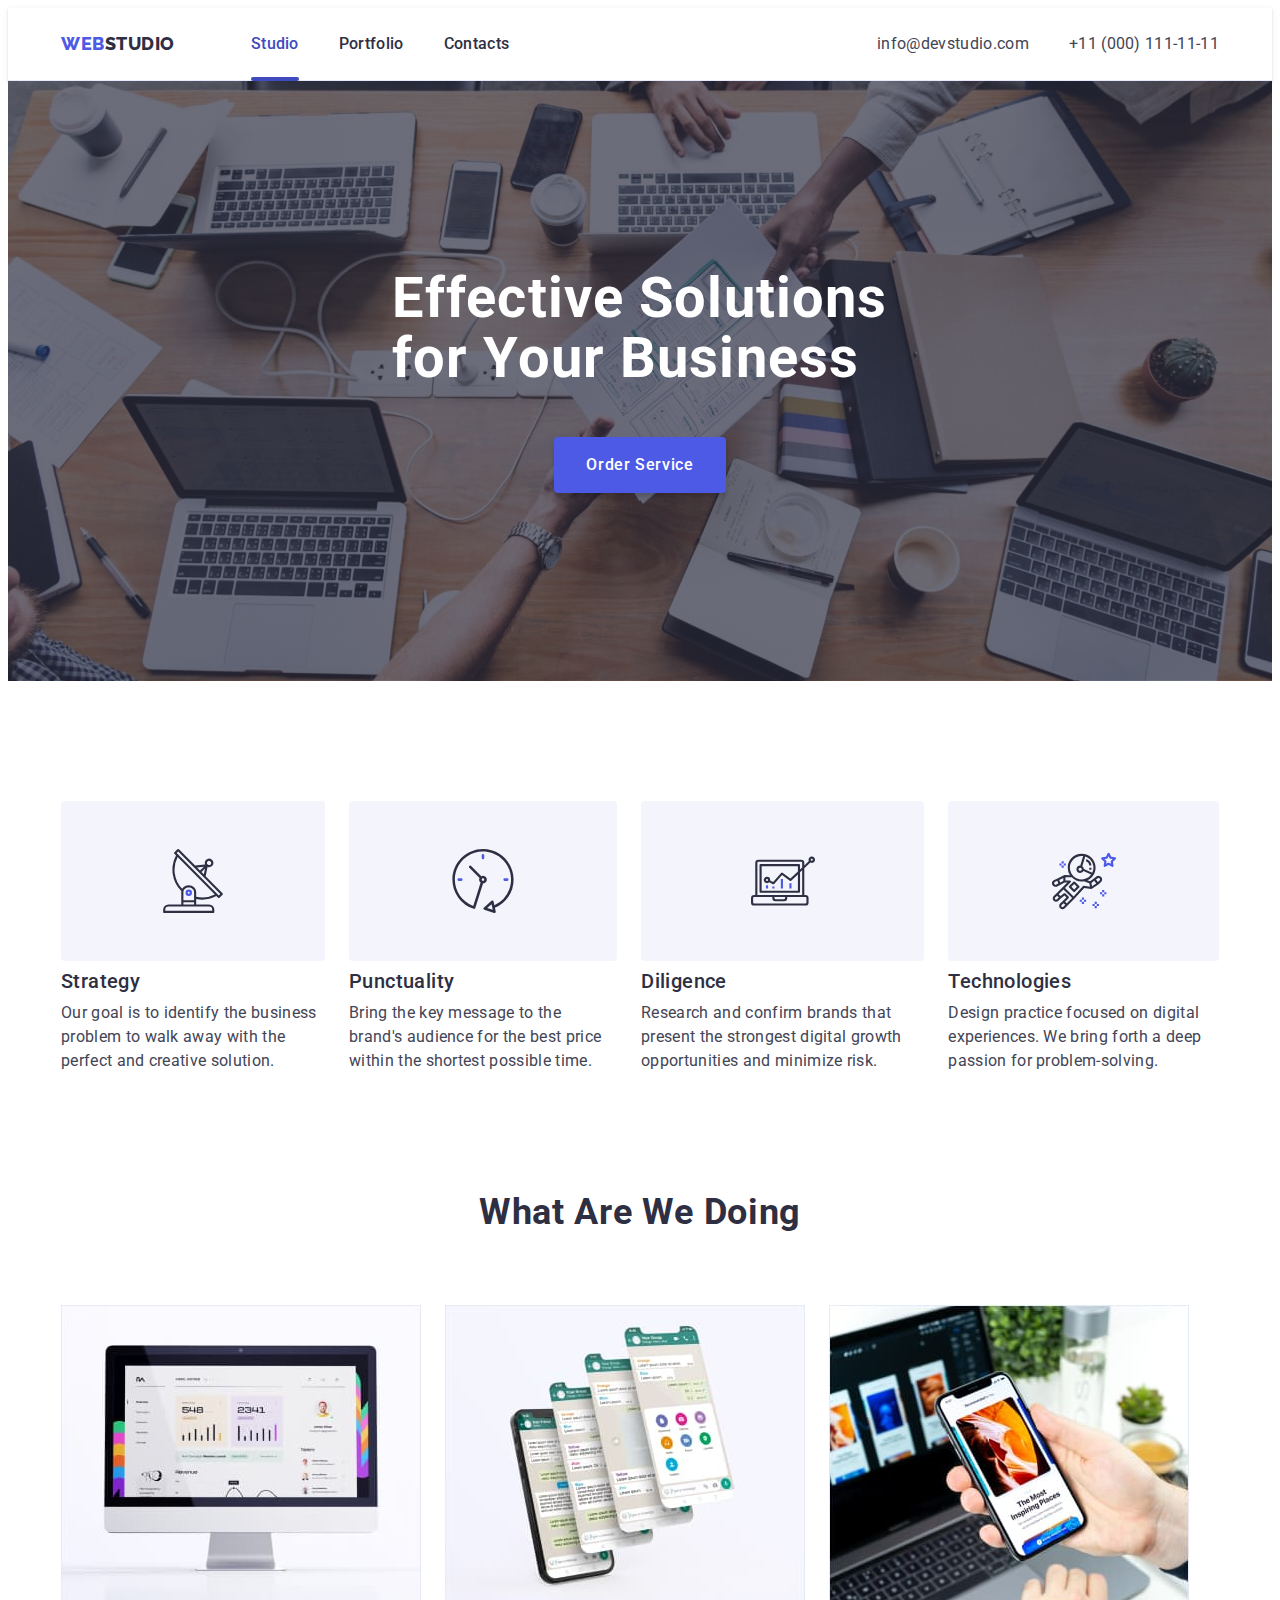
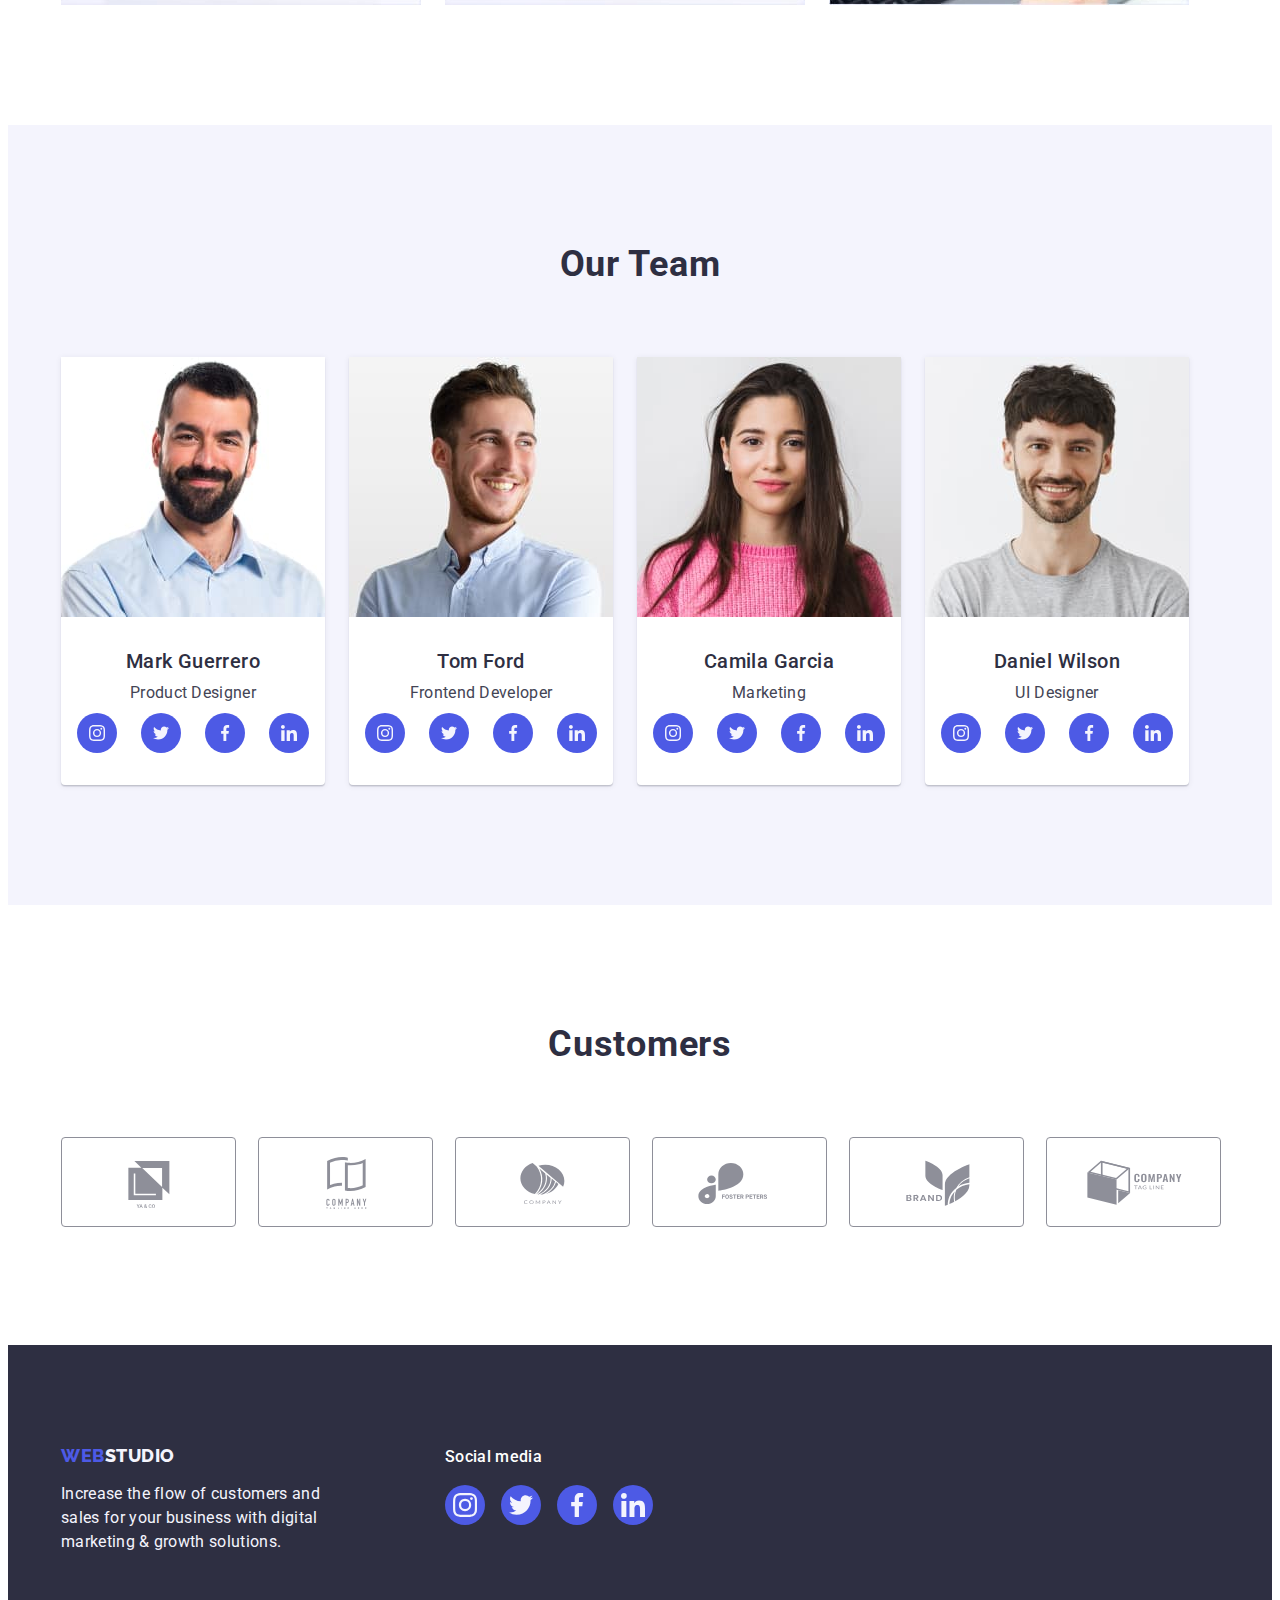
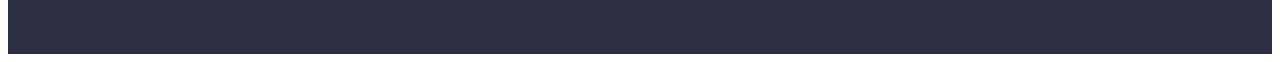
==== index.html @ 23a06415 "Initial commit" ====
<!DOCTYPE html>
<html lang="en">
  <head>
    <meta charset="UTF-8" />
    <meta http-equiv="X-UA-Compatible" content="IE=edge" />
    <meta name="viewport" content="width=device-width, initial-scale=1.0" />
    <title>Web Studio</title>
    <link rel="preconnect" href="https://fonts.googleapis.com" />
    <link rel="preconnect" href="https://fonts.gstatic.com" crossorigin />
    <link
      href="https://fonts.googleapis.com/css2?family=Raleway:wght@800&family=Roboto:wght@400;500;700;900&display=swap"
      rel="stylesheet"
    />
    <link
      rel="stylesheet"
      href="https://cdnjs.cloudflare.com/ajax/libs/modern-normalize/2.0.0/modern-normalize.min.css"
      integrity="sha512-4xo8blKMVCiXpTaLzQSLSw3KFOVPWhm/TRtuPVc4WG6kUgjH6J03IBuG7JZPkcWMxJ5huwaBpOpnwYElP/m6wg=="
      crossorigin="anonymous"
      referrerpolicy="no-referrer"
    />
    <link rel="stylesheet" href="./css/style.css" />
  </head>
  <body>
    <header class="header">
      <div class="container wrapper space">
        <nav class="menu-nav">
          <a class="header_logo logo link" href="./index.html"
            >Web<span class="header_decor-logo">Studio</span></a
          >
          <ul class="menu list wrapper">
            <li>
              <a class="menu_link link current" href="./index.html">Studio</a>
            </li>
            <li>
              <a class="menu_link link" href="./portfolio.html">Portfolio</a>
            </li>
            <li><a class="menu_link link" href="">Contacts</a></li>
          </ul>
        </nav>
        <address class="contacts">
          <ul class="list wrapper contacts-list">
            <li>
              <a class="contacts_link link" href="mailto:info@devstudio.com"
                >info@devstudio.com</a
              >
            </li>
            <li>
              <a class="contacts_link link" href="tel:+110001111111"
                >+11 (000) 111-11-11</a
              >
            </li>
          </ul>
        </address>
      </div>
    </header>
    <main>
      <section class="hero">
        <div class="container">
          <h1 class="hero_title">Effective Solutions for Your Business</h1>
          <button class="hero_btn" type="button" data-modal-open>
            Order Service
          </button>
        </div>
      </section>
      <section class="advatages">
        <div class="container">
          <h2 hidden class="title">Advatages</h2>
          <ul class="advatages_list list wrapper">
            <li class="advatages_item">
              <div class="advatages_image">
                <svg width="64" height="64" class="advatages_image-svg">
                  <use href="./images/icons.svg#icon-antenna"></use>
                </svg>
              </div>
              <h3 class="advatages_subtitle subtitle">Strategy</h3>
              <p class="advatages_description">
                Our goal is to identify the business problem to walk away with
                the perfect and creative solution.
              </p>
            </li>
            <li class="advatages_item">
              <div class="advatages_image">
                <svg width="64" height="64" class="advatages_image-svg">
                  <use href="./images/icons.svg#icon-clock"></use>
                </svg>
              </div>
              <h3 class="advatages_subtitle subtitle">Punctuality</h3>
              <p class="advatages_description">
                Bring the key message to the brand's audience for the best price
                within the shortest possible time.
              </p>
            </li>
            <li class="advatages_item">
              <div class="advatages_image">
                <svg width="64" height="64" class="advatages_image-svg">
                  <use href="./images/icons.svg#icon-diagram"></use>
                </svg>
              </div>
              <h3 class="advatages_subtitle subtitle">Diligence</h3>
              <p class="advatages_description">
                Research and confirm brands that present the strongest digital
                growth opportunities and minimize risk.
              </p>
            </li>
            <li class="advatages_item">
              <div class="advatages_image">
                <svg width="64" height="64" class="advatages_image-svg">
                  <use href="./images/icons.svg#icon-astronaut"></use>
                </svg>
              </div>
              <h3 class="advatages_subtitle subtitle">Technologies</h3>
              <p class="advatages_description">
                Design practice focused on digital experiences. We bring forth a
                deep passion for problem-solving.
              </p>
            </li>
          </ul>
        </div>
      </section>
      <section class="our-job">
        <div class="container">
          <h2 class="our-job_title title">What are we doing</h2>
          <ul class="our-job_list list wrapper">
            <li class="our-job_item">
              <img src="./images/img1.jpg" alt="computer" width="360" />
            </li>
            <li class="our-job_item">
              <img src="./images/img2.jpg" alt="app" width="360" />
            </li>
            <li class="our-job_item">
              <img src="./images/img3.jpg" alt="laptop and phone" width="360" />
            </li>
          </ul>
        </div>
      </section>
      <section class="team">
        <div class="container">
          <h2 class="team_title title">Our Team</h2>
          <ul class="team_list list wrapper">
            <li class="team_item">
              <img
                src="./images/team-img1.jpg"
                alt="team person 1"
                width="264"
              />
              <div class="wrap-content">
                <h3 class="team_name subtitle">Mark Guerrero</h3>
                <p class="team_role">Product Designer</p>
                <ul class="team_social list">
                  <li class="team-social-item">
                    <a
                      class="team_social-link social-link link"
                      href="https://www.instagram.com/"
                    >
                      <svg width="16" height="16" class="team_social-icon">
                        <use
                          href="./images/icons.svg#icon-instagram"
                        ></use></svg
                    ></a>
                  </li>
                  <li class="team-social-item">
                    <a
                      class="team_social-link social-link link"
                      href="https://twitter.com/"
                    >
                      <svg width="16" height="16" class="team_social-icon">
                        <use href="./images/icons.svg#icon-twitter"></use></svg
                    ></a>
                  </li>
                  <li class="team-social-item">
                    <a
                      class="team_social-link social-link link"
                      href="https://www.facebook.com/"
                    >
                      <svg width="16" height="16" class="team_social-icon">
                        <use href="./images/icons.svg#icon-facebook"></use>
                      </svg>
                    </a>
                  </li>
                  <li class="team-social-item">
                    <a
                      class="team_social-link social-link link"
                      href="https://www.linkedin.com/"
                    >
                      <svg width="16" height="16" class="team_social-icon">
                        <use href="./images/icons.svg#icon-linkedin"></use></svg
                    ></a>
                  </li>
                </ul>
              </div>
            </li>
            <li class="team_item">
              <img
                src="./images/team-img2.jpg"
                alt="team person 2"
                width="264"
              />
              <div class="wrap-content">
                <h3 class="team_name subtitle">Tom Ford</h3>
                <p class="team_role">Frontend Developer</p>

                <ul class="team_social list">
                  <li class="team-social-item">
                    <a
                      class="team_social-link social-link link"
                      href="https://www.instagram.com/"
                    >
                      <svg width="16" height="16" class="team_social-icon">
                        <use
                          href="./images/icons.svg#icon-instagram"
                        ></use></svg
                    ></a>
                  </li>
                  <li class="team-social-item">
                    <a
                      class="team_social-link social-link link"
                      href="https://twitter.com/"
                    >
                      <svg width="16" height="16" class="team_social-icon">
                        <use href="./images/icons.svg#icon-twitter"></use></svg
                    ></a>
                  </li>
                  <li class="team-social-item">
                    <a
                      class="team_social-link social-link link"
                      href="https://www.facebook.com/"
                    >
                      <svg width="16" height="16" class="team_social-icon">
                        <use href="./images/icons.svg#icon-facebook"></use>
                      </svg>
                    </a>
                  </li>
                  <li class="team-social-item">
                    <a
                      class="team_social-link social-link link"
                      href="https://www.linkedin.com/"
                    >
                      <svg width="16" height="16" class="team_social-icon">
                        <use href="./images/icons.svg#icon-linkedin"></use></svg
                    ></a>
                  </li>
                </ul>
              </div>
            </li>
            <li class="team_item">
              <img
                src="./images/team-img3.jpg"
                alt="team person 3"
                width="264"
              />
              <div class="wrap-content">
                <h3 class="team_name subtitle">Camila Garcia</h3>
                <p class="team_role">Marketing</p>
                <ul class="team_social list">
                  <li class="team-social-item">
                    <a
                      class="team_social-link social-link link"
                      href="https://www.instagram.com/"
                    >
                      <svg width="16" height="16" class="team_social-icon">
                        <use
                          xlink:href="./images/icons.svg#icon-instagram"
                        ></use></svg
                    ></a>
                  </li>
                  <li class="team-social-item">
                    <a
                      class="team_social-link social-link link"
                      href="https://twitter.com/"
                    >
                      <svg width="16" height="16" class="team_social-icon">
                        <use
                          xlink:href="./images/icons.svg#icon-twitter"
                        ></use></svg
                    ></a>
                  </li>
                  <li class="team-social-item">
                    <a
                      class="team_social-link social-link link"
                      href="https://www.facebook.com/"
                    >
                      <svg width="16" height="16" class="team_social-icon">
                        <use
                          xlink:href="./images/icons.svg#icon-facebook"
                        ></use>
                      </svg>
                    </a>
                  </li>
                  <li class="team-social-item">
                    <a
                      class="team_social-link social-link link"
                      href="https://www.linkedin.com/"
                    >
                      <svg width="16" height="16" class="team_social-icon">
                        <use
                          xlink:href="./images/icons.svg#icon-linkedin"
                        ></use></svg
                    ></a>
                  </li>
                </ul>
              </div>
            </li>
            <li class="team_item">
              <img
                src="./images/team-img4.jpg"
                alt="team person 4"
                width="264"
              />
              <div class="wrap-content">
                <h3 class="team_name subtitle">Daniel Wilson</h3>
                <p class="team_role">UI Designer</p>
                <ul class="team_social list">
                  <li class="team-social-item">
                    <a
                      class="team_social-link social-link link"
                      href="https://www.instagram.com/"
                    >
                      <svg width="16" height="16" class="team_social-icon">
                        <use
                          href="./images/icons.svg#icon-instagram"
                        ></use></svg
                    ></a>
                  </li>
                  <li class="team-social-item">
                    <a
                      class="team_social-link social-link link"
                      href="https://twitter.com/"
                    >
                      <svg width="16" height="16" class="team_social-icon">
                        <use href="./images/icons.svg#icon-twitter"></use></svg
                    ></a>
                  </li>
                  <li class="team-social-item">
                    <a
                      class="team_social-link social-link link"
                      href="https://www.facebook.com/"
                    >
                      <svg width="16" height="16" class="team_social-icon">
                        <use href="./images/icons.svg#icon-facebook"></use>
                      </svg>
                    </a>
                  </li>
                  <li class="team-social-item">
                    <a
                      class="team_social-link social-link link"
                      href="https://www.linkedin.com/"
                    >
                      <svg width="16" height="16" class="team_social-icon">
                        <use href="./images/icons.svg#icon-linkedin"></use></svg
                    ></a>
                  </li>
                </ul>
              </div>
            </li>
          </ul>
        </div>
      </section>
      <section class="customers">
        <div class="container">
          <h2 class="customers_title title">Customers</h2>
          <ul class="customers_logo list">
            <li class="customers_logo-item">
              <a class="customers_link link" href="">
                <svg width="104" height="56" class="customers_logo-svg">
                  <use href="./images/icons.svg#icon-logo-ya-co"></use>
                </svg>
              </a>
            </li>
            <li class="customers_logo-item">
              <a class="customers_link link" href="">
                <svg width="104" height="56" class="customers_logo-svg">
                  <use href="./images/icons.svg#icon-logo-company"></use>
                </svg>
              </a>
            </li>
            <li class="customers_logo-item">
              <a class="customers_link link" href="">
                <svg width="104" height="56" class="customers_logo-svg">
                  <use href="./images/icons.svg#icon-logo-second-company"></use>
                </svg>
              </a>
            </li>
            <li class="customers_logo-item">
              <a class="customers_link link" href="">
                <svg width="104" height="56" class="customers_logo-svg">
                  <use href="./images/icons.svg#icon-logo-foster"></use>
                </svg>
              </a>
            </li>
            <li class="customers_logo-item">
              <a class="customers_link link" href="">
                <svg width="104" height="56" class="customers_logo-svg">
                  <use href="./images/icons.svg#icon-logo-brand"></use></svg
              ></a>
            </li>
            <li class="customers_logo-item">
              <a class="customers_link link" href="">
                <svg width="104" height="56" class="customers_logo-svg">
                  <use href="./images/icons.svg#icon-logo-tag-line"></use>
                </svg>
              </a>
            </li>
          </ul>
        </div>
      </section>
    </main>
    <footer class="footer">
      <div class="container wrapper footer-wrapper">
        <div class="footer_content">
          <a class="footer_logo logo link" href="./index.html"
            >Web<span class="logo_decor">Studio</span></a
          >
          <p class="footer_description">
            Increase the flow of customers and sales for your business with
            digital marketing & growth solutions.
          </p>
        </div>
        <div class="footer_social-media">
          <p class="footer_social-media-title">Social media</p>
          <ul class="footer_social list">
            <li class="footer_social-item">
              <a
                class="footer_social-link social-link link"
                href="https://www.instagram.com/"
              >
                <svg width="24" height="24" class="footer_social-icon">
                  <use href="./images/icons.svg#icon-instagram"></use></svg
              ></a>
            </li>
            <li class="footer_social-item">
              <a
                class="footer_social-link social-link link"
                href="https://twitter.com/"
              >
                <svg width="24" height="24" class="footer_social-icon">
                  <use href="./images/icons.svg#icon-twitter"></use></svg
              ></a>
            </li>
            <li class="footer_social-item">
              <a
                class="footer_social-link social-link link"
                href="https://www.facebook.com/"
              >
                <svg width="24" height="24" class="footer_social-icon">
                  <use href="./images/icons.svg#icon-facebook"></use>
                </svg>
              </a>
            </li>
            <li class="footer_social-item">
              <a
                class="footer_social-link social-link link"
                href="https://www.linkedin.com/"
              >
                <svg width="24" height="24" class="footer_social-icon">
                  <use href="./images/icons.svg#icon-linkedin"></use></svg
              ></a>
            </li>
          </ul>
        </div>
      </div>
    </footer>
    <div data-modal class="backdrop is-hidden">
      <div class="modal">
        <button class="modal-close" data-modal-close type="button">
          <svg class="modal-close-icon" width="8" height="8">
            <use href="./images/icons.svg#icon-close"></use>
          </svg>
        </button>
      </div>
    </div>
    <script src="./js/modal.js"></script>
  </body>
</html>
---- css/style.css ----
:root {
    /* COLORS */
    --main-color: #434455;
    --dark-grey:#2E2F42;
    --blue:#4D5AE5;
    --bg-grey:#F4F4FD;
    --white:#FFFFFF;
    --black:#000000;
    --green:#31D0AA;
    --hover:#404BBF;
    --border:#E7E9FC;
    --custom-border:#8E8F99;

    /* FONT-FAMILY */
    --roboto:'Roboto', sans-serif;
    --ralewey:'Raleway',sans-serif;
}

p,
h1,
h2,
h3,
h4,
h5,
h6 {
    margin: 0;
}

ul,
ol {
    margin: 0;
    padding: 0;
}

img {
    display: block;
}
/* DEFAULT */
.link{
    text-decoration: none;
}
.list{
    list-style: none;
}
.container{
    width: 1158px;
    padding: 0 15px;
    margin: 0 auto;
}
.wrapper{
    display: flex;

}
.wrapper.space{
    justify-content: space-between;
}

/* DEFAULT */

body{
    background-color:var(--white);
    color: var(--main-color);
    font-family:var(--roboto) ;
    font-size: 16px;
    line-height: 1.5;
    letter-spacing: 0.02em;
}
.header{
    border-bottom: 1px solid #E7E9FC;
    box-shadow: 0px 2px 1px rgba(46, 47, 66, 0.08), 0px 1px 1px rgba(46, 47, 66, 0.16), 0px 1px 6px rgba(46, 47, 66, 0.08);
}
.menu-nav{
    display: flex;
    align-items: center;

}
.logo{
    font-family: var(--ralewey);
    font-weight: 800;
    font-size: 18px;
    line-height: 1.17;
    color: var(--blue);
    letter-spacing: 0.03em;
    text-transform: uppercase;
}
.header_logo{
    margin-right: 76px;
        padding: 24px 0;
}
.header_decor-logo{
    color:var(--dark-grey)
}
.menu{
    display: flex;
    gap: 40px;
}
.menu_link{
    font-weight: 500;
    font-size: 16px;
    line-height: 1.5;
    letter-spacing: 0.02em;
    color: var(--dark-grey);
    display: block;
    padding: 24px 0;
    position: relative;
    display: block;
    padding: 24px 0;
    transition: color 250ms cubic-bezier(0.4, 0, 0.2, 1);
}
.menu_link.menu_link.current::after{
    bottom: -1px;
    content: '';
    position: absolute;
    width: 100%;
    height: 4px;
    background-color: var(--hover);
    border-radius: 2px;
    left: 0;
    transition: color 250ms cubic-bezier(0.4, 0, 0.2, 1);

}


.menu_link:hover,
.menu_link:focus,
.menu_link.current{
    color: var(--hover);
}
.contacts{
    font-style: normal;
}
.contacts-list{
    display: flex;
    gap: 40px;
}
.contacts_link{
    display: block;
        padding: 24px 0;
    color: var(--main-color);
    transition: color 250ms cubic-bezier(0.4, 0, 0.2, 1);
}
.contacts a:hover,
.contacts a:focus{
        color: var(--hover);
}
.hero{
    max-width: 1440px;
    margin: 0 auto;
    background-color: var(--dark-grey);
    background-image:linear-gradient(rgba(46, 47, 66, 0.7), rgba(46, 47, 66, 0.7)),url(../images/people-office.jpg);
background-repeat: no-repeat;
background-position: center;
background-size: cover;
    padding: 188px 0;

}
.hero_title{
    max-width: 496px;
    font-weight: 700;
    font-size: 56px;
    line-height: 1.07;
    letter-spacing: 0.02em;
    color: var(--white);
     margin: 0 auto 48px auto;


}
.hero_btn{
    background-color: var(--blue);
    box-shadow: 0px 4px 4px rgba(0, 0, 0, 0.15);
    border-radius: 4px;
    border: none;
    color: var(--white);
    font-family: var(--roboto);
    font-weight: 500;
    font-size: 16px;
    line-height: 1.5;
    letter-spacing: 0.04em;
    cursor: pointer;
display: block;
    padding: 16px 32px;
    min-width: 169px;
        margin: 0 auto;
        transition: background-color 250ms cubic-bezier(0.4, 0, 0.2, 1);
}
.hero_btn:hover,.hero_btn:focus{
    background-color: var(--hover);
}

.advatages{
 padding: 120px 0;
}
.advatages_list{
    gap: 24px;
}
.advatages_item{
    min-width:264px;
}
.advatages_image{
    display: flex;
    align-items: center;
    justify-content: center;
    height: 112px;
padding: 24px 100px;
background-color: var(--bg-grey);
border-radius: 4px;
margin-bottom: 8px;
}
/* .advatages_image-svg{
width: 64px;
height: 64px;
} */
.advatages_subtitle{
    margin-bottom: 8px;
}
.our-job{
    padding-bottom: 120px;
}
.our-job_list{
    gap: 24px;
}
.our-job_title{
    margin-bottom: 72px;
}
.subtitle{
color: var(--dark-grey);
font-weight: 500;
font-size: 20px;
line-height: 1.2;
letter-spacing: 0.02em;
}

.title{
    color: var(--dark-grey);
    font-weight: 700;
    font-size: 36px;
    line-height: 1.11;
    letter-spacing: 0.02em;
    text-align: center;
    text-transform: capitalize;
}
.team{
    background-color: var(--bg-grey);
    padding: 120px 0;
}
.team_list{
    gap: 24px;
}
.team_title{
    margin-bottom: 72px;
}
.wrap-content{
    padding: 32px 16px;
}
.wrap-content.border{
    border: 1px solid var(--border);
        border-top: transparent;
}
.team_item{
    background-color: var(--white);
    box-shadow: 0px 1px 6px rgba(46, 47, 66, 0.08), 0px 1px 1px rgba(46, 47, 66, 0.16), 0px 2px 1px rgba(46, 47, 66, 0.08);
        border-radius: 0px 0px 4px 4px;
}
.team_role{
    text-align: center;
    margin-bottom: 8px;
}
.team_name{
    text-align: center;
    margin-bottom: 8px;
}
.team_social{
    display: flex;
    justify-content: center;
    align-items: center;
    gap: 24px;
}
.team-social-item{
    width: 40px;
    height: 40px;
}
.social-link{
width: 100%;
height: 100%;
        display: flex;
        align-items: center;
        justify-content: center;
    border-radius: 50%;
    background-color: var(--blue);
    transition: background-color 250ms cubic-bezier(0.4, 0, 0.2, 1);
}
.team_social-link:hover,
.team_social-link:focus
{
    background-color:var(--hover) ;
}


.team_social-icon{
    fill: var(--bg-grey);
    width: 16px;
    height: 16px;
}
.customers{
    padding: 120px 0;
}
.customers_title{
    margin-bottom: 72px;
}
.customers_logo{
    display: flex;
    gap:24px;
    align-items: center;
}
.customers_logo-item{
    width: calc((100% - 120px) / 6);
    height: 88px;
    /* padding: 16px 32px;
    background: var(--white);
    border: 1px solid  var(--custom-border);
    border-radius: 4px; */
}
.customers_link{
    width: 100%;
    height: 100%;
    border: 1px solid var(--custom-border);
        border-radius: 4px;
 display: flex;
 align-items: center;
 justify-content: center;
 color: var(--custom-border);
transition: color 250ms cubic-bezier(0.4, 0, 0.2, 1), border-color 250ms cubic-bezier(0.4, 0, 0.2, 1);
}
.customers_link:hover,
.customers_link:focus{
    border-color:var(--hover);
        color: var(--hover);
}
.customers_logo-svg{
    fill:currentColor;
}

/* .customers_logo-svg{
    width: 104px;
    height: 56px;
} */
.footer{
    background-color: var(--dark-grey);
    padding: 100px 0;
}
.footer_logo{
    display: inline-block;
    margin-bottom: 16px;
}
.footer_content{
    margin-right: 120px
}
.logo_decor{
    color: var(--bg-grey);
}
.footer_description{
    color: var(--bg-grey);
    max-width: 264px;
}
/* .footer_social-media{
        margin-left: 120px;
} */
.footer-wrapper{
    align-items: baseline;
}
.footer_social-media-title{
    color: var(--white);
    font-weight: 500;
    font-size: 16px;
    letter-spacing: 0.02em;
    line-height: 1.5em;
    margin-bottom: 16px;
}
.footer_social{
    display: flex;
    gap: 16px;
}
.footer_social-item{
width: 40px;
height: 40px;
}
.footer_social-link{
    width: 100%;
    height: 100%;
    transition: background-color 250ms cubic-bezier(0.4, 0, 0.2, 1);
}
.footer_social-link:hover,
.footer_social-link:focus
{
    background-color:var(--green) ;
}
.footer_social-icon{
    fill: var(--bg-grey);
    /* width: 24px;
    height: 24px; */
}

/* PORTFOLIO */
.navigation{
    justify-content: center;
  gap: 24px;
  margin-bottom: 72px;
}
.navigation_btn{
    background-color: var(--bg-grey);
    border: 1px solid  var(--border);
    border-radius: 4px;
    color: var(--blue);
    font-weight: 500;
    cursor: pointer;
    font-family: var(--roboto);
    font-weight: 500;
    font-size: 16px;
    line-height: 1.5;
    letter-spacing: 0.04em;
    padding: 12px 24px;
    transition: background-color 250ms cubic-bezier(0.4, 0, 0.2, 1),color 250ms cubic-bezier(0.4, 0, 0.2, 1),border-color 250ms cubic-bezier(0.4, 0, 0.2, 1),box-shadow 250ms cubic-bezier(0.4, 0, 0.2, 1);
}
.navigation_btn:hover{
    background-color: var(--hover);
    color: var(--white);
    border: 1px solid transparent;
    box-shadow: 0px 3px 1px rgba(0, 0, 0, 0.1), 0px 2px 1px rgba(0, 0, 0, 0.08), 0px 2px 2px rgba(0, 0, 0, 0.12);
}
.navigation_btn:focus {
    background-color: var(--hover);
    border: 1px solid transparent;
    color: var(--white);
    box-shadow: 0px 3px 1px rgba(0, 0, 0, 0.1), 0px 2px 1px rgba(0, 0, 0, 0.08), 0px 2px 2px rgba(0, 0, 0, 0.12);
}
.projects{
    padding: 96px 0 120px 0;
}
.projects_list{
  flex-wrap: wrap;
gap: 48px;
column-gap: 24px;
}
.projects_item{
    background-color: var(--white);
    width: calc((100% - 48px) / 3);
    transition: box-shadow 250ms cubic-bezier(0.4, 0, 0.2, 1);
}
.projects-link{
    display: block;
        transition: box-shadow 250ms cubic-bezier(0.4, 0, 0.2, 1);
}
.projects_item:hover .projects-link
{
    box-shadow:0px 1px 6px rgba(46, 47, 66, 0.08),
        0px 1px 1px rgba(46, 47, 66, 0.16),
        0px 2px 1px rgba(46, 47, 66, 0.08);
}
.projects-link:focus {
        box-shadow: 0px 1px 6px rgba(46, 47, 66, 0.08),
                0px 1px 1px rgba(46, 47, 66, 0.16),
                0px 2px 1px rgba(46, 47, 66, 0.08);
}
.projects-link:focus .projects_cover-text{
    transform: translateY(0%);
}
.projects_item:hover .projects_cover-text
{
    transform: translateY(0%);
}
.projects_title{
    color: var(--dark-grey);
    font-weight: 500;
    font-size: 20px;
    line-height: 1.2;
    letter-spacing: 0.02em;
    margin-bottom: 8px;
}
.projects_category{
    color: var(--main-color);
}
.projects_wrap-cover{
    position: relative;
    overflow: hidden;
}
.projects_cover-text{
    position: absolute;
    top: 0;
    color: var(--bg-grey);
font-size: 16px;
line-height: 1.5em;
letter-spacing: 0.02em;
padding: 40px 32px;
background-color: var(--blue);
height: 100%;
transform: translateY(100%);
transition: transform 250ms cubic-bezier(0.4, 0, 0.2, 1);

    
    
}


            /* MODAL */
.backdrop{
    position: fixed;
    width: 100%;
    height: 100%;
    background-color: rgba(46, 47, 66, 0.4);
    top: 0;
    transition: opacity 250ms cubic-bezier(0.4, 0, 0.2, 1) , visibility 250ms cubic-bezier(0.4, 0, 0.2, 1);
}
.is-hidden{
    visibility: hidden;
    opacity: 0;
    pointer-events: none;
}
.backdrop.is-hidden .modal{
    transform: translate(-50%, -50%) scale(0);
}
.modal{
    width: 408px;
    min-height: 584px;
    /* padding: 24px; */
    background: #FCFCFC;
    box-shadow: 0px 1px 1px rgba(0, 0, 0, 0.14), 0px 1px 3px rgba(0, 0, 0, 0.12), 0px 2px 1px rgba(0, 0, 0, 0.2);
    border-radius: 4px;
    position: absolute;
    top: 50%;
    left:50%;
    transform: translate(-50%, -50%) scale(1);
    transition: transform 250ms cubic-bezier(0.4, 0, 0.2, 1) ;
}
.modal-close{
    position: absolute;
top: 24px;
right: 24px;
width: 24px;
height: 24px;
    cursor: pointer;
padding: 0;
border-radius: 50%;
background:var(--border);
    border: 1px solid rgba(0, 0, 0, 0.1);
    margin-left: auto;
   display: flex;
   align-items: center;
   justify-content: center;
   transition: background-color 250ms cubic-bezier(0.4, 0, 0.2, 1),border 250ms cubic-bezier(0.4, 0, 0.2, 1)  ;
   color: var(--dark-grey);
}
.modal-close:hover,
.modal-close:focus{
    background-color:var(--hover) ;
    border: none;
    color: var(--white);
}
.modal-close-icon{
transition: fill 250ms cubic-bezier(0.4, 0, 0.2, 1);
fill: currentColor;
}

            /* MODAL */
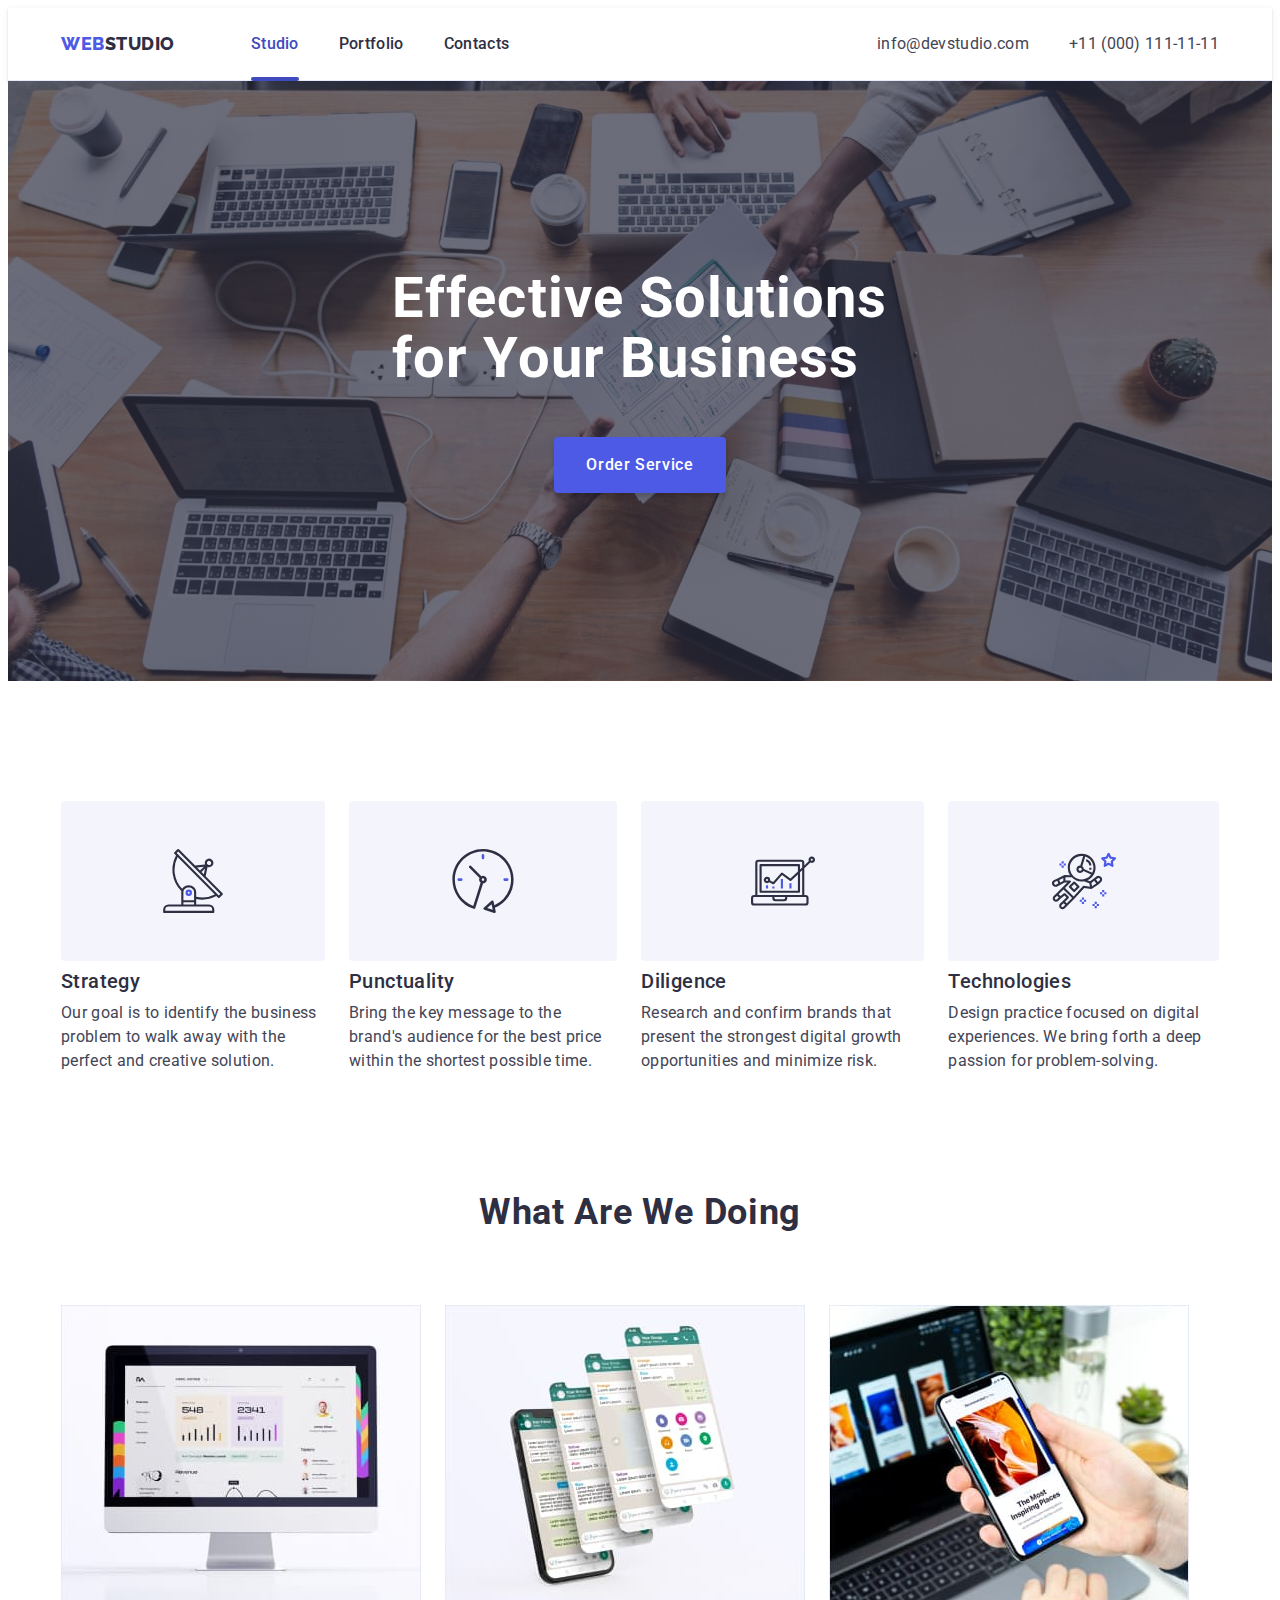
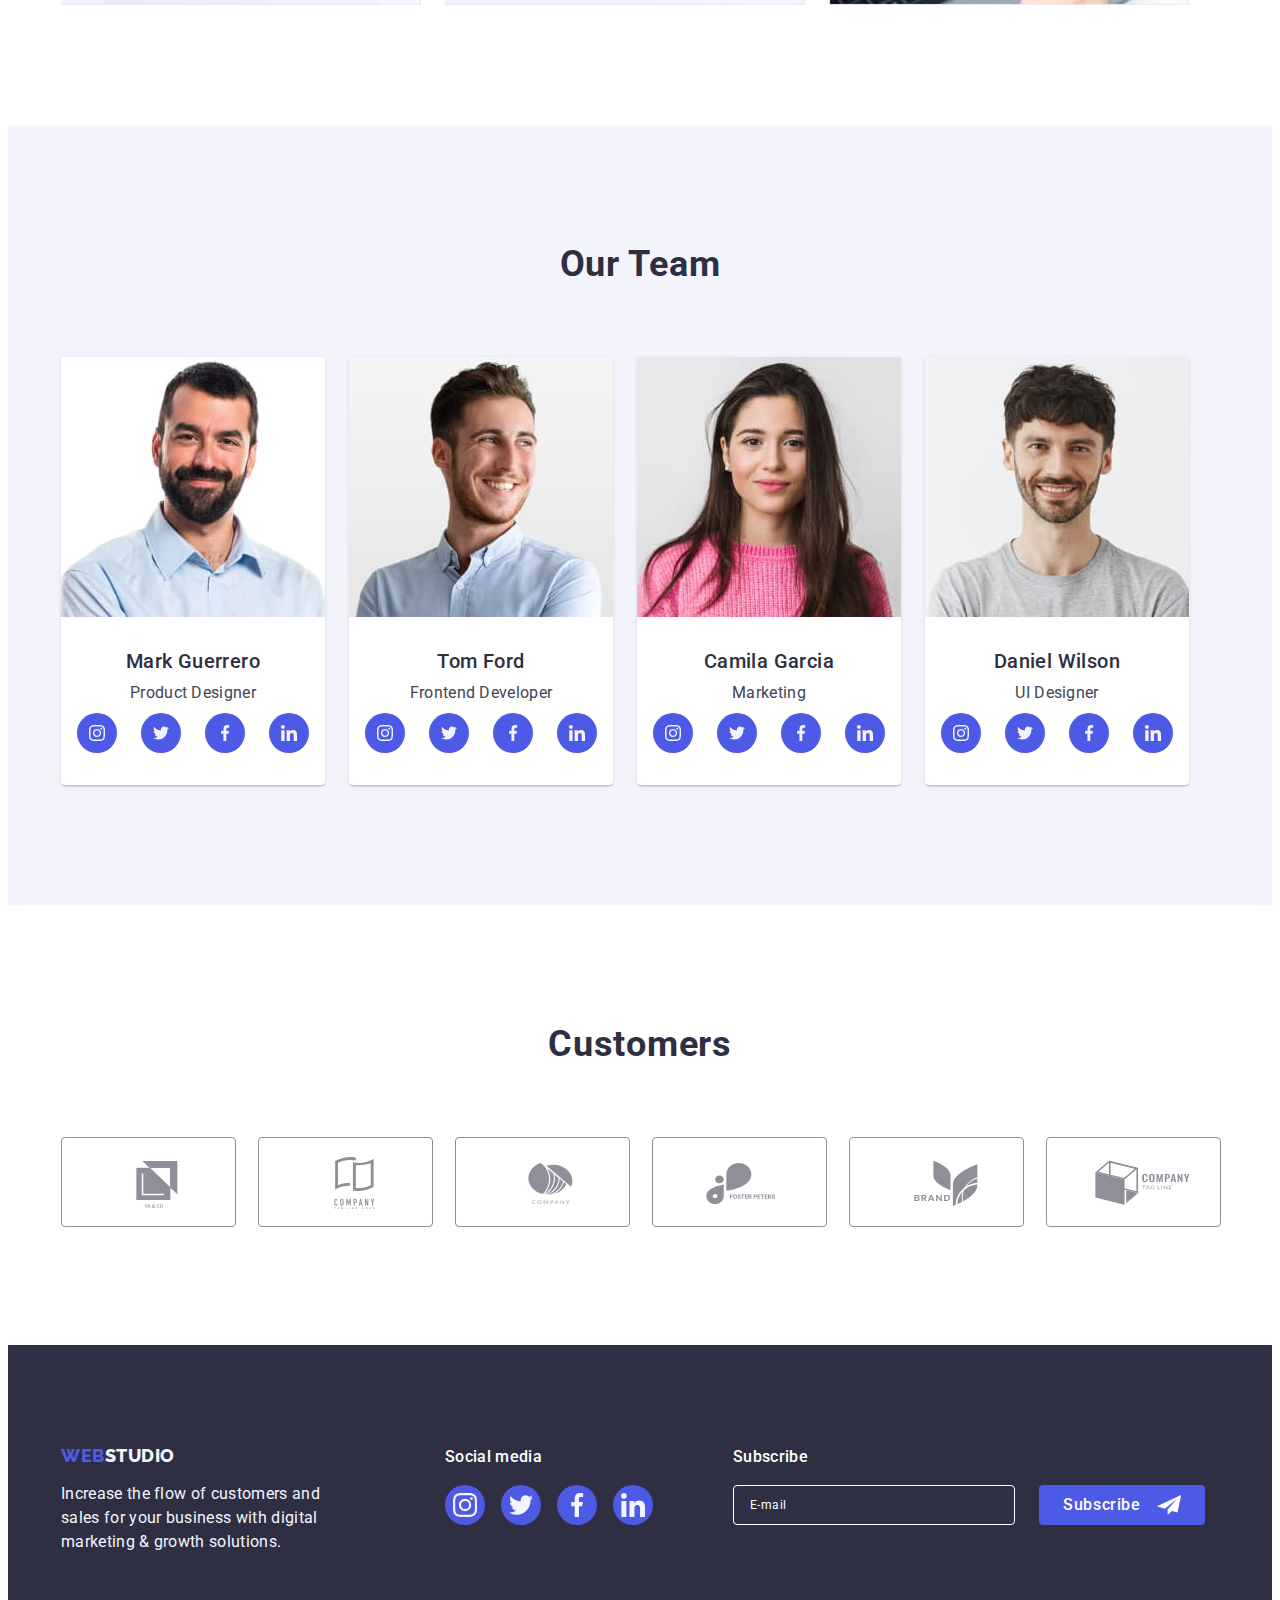
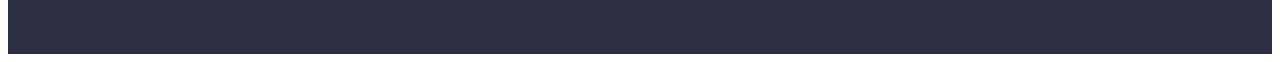
==== commit adbe594f: "homework 6" ====
--- a/index.html
+++ b/index.html
@@ -457,6 +457,24 @@
             </li>
           </ul>
         </div>
+        <div class="footer_subscribe">
+          <p class="footer_subscribe-title">Subscribe</p>
+          <form class="footer_subscribe-form">
+            <input
+              class="subscribe-form_email"
+              name="email"
+              type="email"
+              placeholder="E-mail"
+              required
+            />
+            <button class="subscribe-form_btn" type="submit">
+              Subscribe
+              <svg width="24" height="24" class="customers_logo-svg">
+                <use href="./images/icons.svg#icon-send"></use>
+              </svg>
+            </button>
+          </form>
+        </div>
       </div>
     </footer>
     <div data-modal class="backdrop is-hidden">
@@ -466,6 +484,90 @@
             <use href="./images/icons.svg#icon-close"></use>
           </svg>
         </button>
+        <p class="modal_title">Leave your contacts and we will call you back</p>
+        <form class="modal_form">
+          <div class="modal_form-field mb8px">
+            <label class="form-field_name modal_form-label" for="name"
+              ><span>Name</span></label
+            >
+            <div class="modal_field-wrap">
+              <input
+                class="modal_input-name modal_form-input"
+                name="name"
+                id="name"
+                type="text"
+              />
+              <svg class="form-field_name-svg" width="18" height="24">
+                <use href="./images/icons.svg#icon-person"></use>
+              </svg>
+            </div>
+          </div>
+          <div class="modal_form-field mb8px">
+            <label class="form-field_phone modal_form-label" for="phone">
+              <span>Phone</span>
+            </label>
+            <div class="modal_field-wrap">
+              <input
+                class="modal_input-phone modal_form-input"
+                name="phone"
+                type="tel"
+              />
+              <svg class="form-field_phone-svg" width="18" height="24">
+                <use href="./images/icons.svg#icon-phone"></use>
+              </svg>
+            </div>
+          </div>
+          <div class="modal_form-field mb8px">
+            <label class="form-field_email modal_form-label" for="email">
+              <span>Email</span>
+            </label>
+            <div class="modal_field-wrap">
+              <input
+                class="modal_input-email modal_form-input"
+                name="email"
+                type="email"
+              />
+              <svg class="form-field_email-svg" width="18" height="24">
+                <use href="./images/icons.svg#icon-email"></use>
+              </svg>
+            </div>
+          </div>
+          <div class="modal_form-field">
+            <label class="form-field_comment modal_form-label" for="comment">
+              <span>Comment</span>
+            </label>
+            <div class="modal_field-wrap">
+              <textarea
+                class="modal_comment"
+                name="comment"
+                id="comment"
+                placeholder="Text input"
+              ></textarea>
+            </div>
+          </div>
+          <div class="modal_field-wrap">
+            <input
+              class="modal_checkbox"
+              id="policy"
+              type="checkbox"
+              name="policy"
+              value="true"
+              required
+            />
+            <label class="modal_policy" for="policy"
+              ><span class="check-box">
+                <svg class="policy-svg" width="10" height="8">
+                  <use href="./images/icons.svg#icon-check"></use>
+                </svg>
+              </span>
+              <span class="policy-text">
+                I accept the terms and conditions of the
+                <a class="policy-link link" href="#">Privacy Policy</a>
+              </span>
+            </label>
+          </div>
+          <button class="modal-btn" type="submit">Send</button>
+        </form>
       </div>
     </div>
     <script src="./js/modal.js"></script>
--- a/css/style.css
+++ b/css/style.css
@@ -53,6 +53,9 @@
 }
 .wrapper.space{
     justify-content: space-between;
+}
+.mb8px{
+    margin-bottom: 8px;
 }
 
 /* DEFAULT */
@@ -362,9 +365,9 @@
     color: var(--bg-grey);
     max-width: 264px;
 }
-/* .footer_social-media{
-        margin-left: 120px;
-} */
+.footer_social-media{
+        margin-right: 80px;
+}
 .footer-wrapper{
     align-items: baseline;
 }
@@ -396,9 +399,73 @@
 }
 .footer_social-icon{
     fill: var(--bg-grey);
-    /* width: 24px;
-    height: 24px; */
-}
+}
+
+.footer_subscribe-title {
+        font-family: var(--roboto);
+        font-weight: 500;
+        font-size: 16px;
+        line-height: 1.5;
+        letter-spacing: 0.02em;
+   color: var(--white);
+   margin-bottom: 16px;
+}
+
+.footer_subscribe-form {
+    display: flex;
+  /* align-items: baseline; */
+  gap: 24px;
+}
+
+.subscribe-form_email {
+    width: 264px;
+    padding: 8px 0 8px 16px;
+border: 1px solid var(--white);
+border-radius: 4px;
+background-color: transparent;
+
+font-family: var(--roboto);
+    font-size: 12px;
+    line-height: 1.5;
+    letter-spacing: 0.04em;
+    color: var(--white);
+
+    outline: none;
+}
+.subscribe-form_email::placeholder{
+    font-family: var(--roboto);
+        font-size: 12px;
+        line-height: 1.5;
+        letter-spacing: 0.04em;
+        color: var(--white);
+}
+
+.subscribe-form_btn {
+    padding: 8px 24px;
+    display: flex;
+    align-items: center;
+
+    background: var(--blue);
+        border-radius: 4px;
+     border: none;
+     color: var(--white);
+cursor: pointer;
+    font-family:var(--roboto);
+        font-weight: 500;
+        font-size: 16px;
+        line-height: 1.5;
+    letter-spacing: 0.04em;
+    transition: background-color 250ms cubic-bezier(0.4, 0, 0.2, 1);
+}
+.subscribe-form_btn:hover,
+.subscribe-form_btn:focus{
+    background-color: var(--hover);
+}
+
+.customers_logo-svg {
+    margin-left: 16px;
+}
+
 
 /* PORTFOLIO */
 .navigation{
@@ -519,6 +586,7 @@
     transform: translate(-50%, -50%) scale(0);
 }
 .modal{
+    padding: 72px 24px 24px 24px ;
     width: 408px;
     min-height: 584px;
     /* padding: 24px; */
@@ -560,4 +628,143 @@
 fill: currentColor;
 }
 
+
+.modal_title{
+text-align: center;
+
+font-family: var(--roboto);
+    font-weight: 500;
+    font-size: 16px;
+    line-height: 1.5;
+    letter-spacing: 0.02em;
+color: var(--dark-grey);
+
+margin-bottom: 16px;
+}
+.modal_form-label{
+    font-family: var(--roboto);
+        font-size: 12px;
+        line-height: 1.17;
+        letter-spacing: 0.04em;
+        color: var(--custom-border);
+display: inline-block;
+        margin-bottom: 4px;
+}
+.modal_field-wrap{
+    position: relative;
+}
+.form-field_name-svg,
+.form-field_phone-svg,
+.form-field_email-svg{
+position: absolute;
+top: 50%;
+left: 16px;
+transform: translateY(-50%);
+transition: fill 250ms cubic-bezier(0.4, 0, 0.2, 1);
+}
+.modal_form-input{
+    width: 360px;
+    padding: 8px 0 8px 34px;
+        border: 1px solid rgba(46, 47, 66, 0.4);
+            border-radius: 4px;
+            outline: none;
+            transition: border-color 250ms cubic-bezier(0.4, 0, 0.2, 1);
+        }
+
+.modal_input-name:focus,
+.modal_input-phone:focus,
+.modal_input-email:focus,
+.modal_comment:focus{
+    border-color: var(--blue);
+}
+.modal_input-name:focus + .form-field_name-svg,
+.modal_input-phone:focus+.form-field_phone-svg,
+.modal_input-email:focus+.form-field_email-svg{
+    fill: var(--blue);
+}
+
+.modal_comment{
+width: 360px;
+height: 160px;
+padding: 8px 0 0 16px;
+outline: none;
+font-family: var(--roboto);
+    font-size: 12px;
+    line-height: 1.17;
+    letter-spacing: 0.04em;
+    border: 1px solid rgba(46, 47, 66, 0.4);
+    border-radius: 4px;
+
+margin-bottom: 16px;
+transition: border-color 250ms cubic-bezier(0.4, 0, 0.2, 1);
+}
+.modal_comment::placeholder{
+    color: rgba(46, 47, 66, 0.4);
+}
+
+
+
+.modal_policy{
+            display: flex;
+            align-items: center;
+            position: relative; 
+
+            margin-bottom: 24px;
+}
+.check-box{
+    cursor: pointer;
+width: 16px;
+height: 16px;
+padding: 4px 3px;
+border: 1px solid rgba(46, 47, 66, 0.4);
+border-radius: 2px;
+margin-right: 8px;
+display: flex;
+align-items: center;
+justify-content: center;
+fill: transparent;
+}
+.modal_checkbox{
+display: none;
+}
+.policy-text{
+font-family: var(--roboto);
+    font-size: 12px;
+    line-height: 1.17;
+    letter-spacing: 0.04em;
+            color: var(--custom-border);
+}
+.policy-link{
+    color: var(--blue);
+    text-decoration-line: underline;
+
+}
+.modal_checkbox:checked + .modal_policy .check-box{
+    fill: var(--bg-grey);
+    background-color: var(--hover);
+}
+
+.modal-btn{
+    display: block;
+  margin: 0 auto;
+  padding: 16px 32px;
+
+font-family: var(--roboto);
+    font-weight: 500;
+    font-size: 16px;
+    line-height: 1.5;
+    letter-spacing: 0.04em;
+    color: var(--white);
+border: none;
+    background: var(--blue);
+        box-shadow: 0px 4px 4px rgba(0, 0, 0, 0.15);
+        border-radius: 4px;
+        cursor: pointer;
+transition: background-color 250ms cubic-bezier(0.4, 0, 0.2, 1);
+}
+.modal-btn:hover,
+.modal-btn:focus{
+    background-color: var(--hover);
+}
+
             /* MODAL */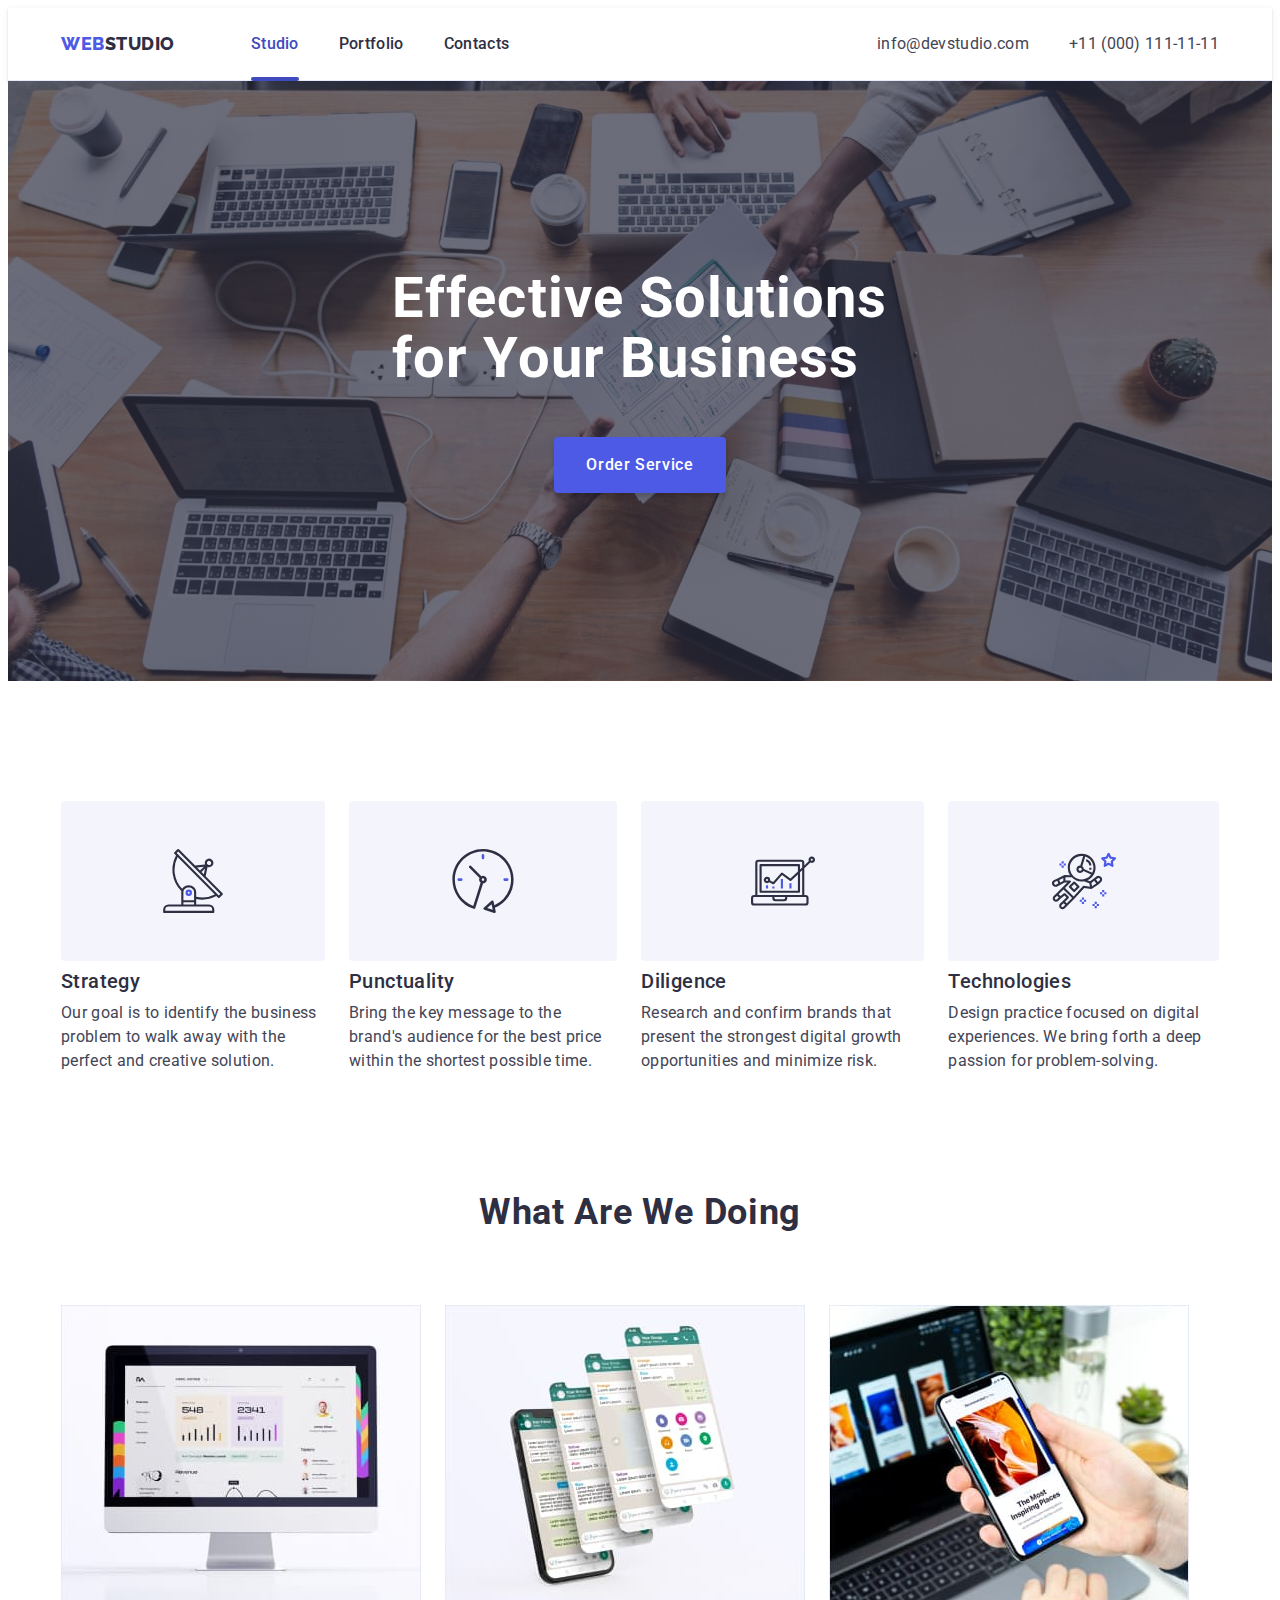
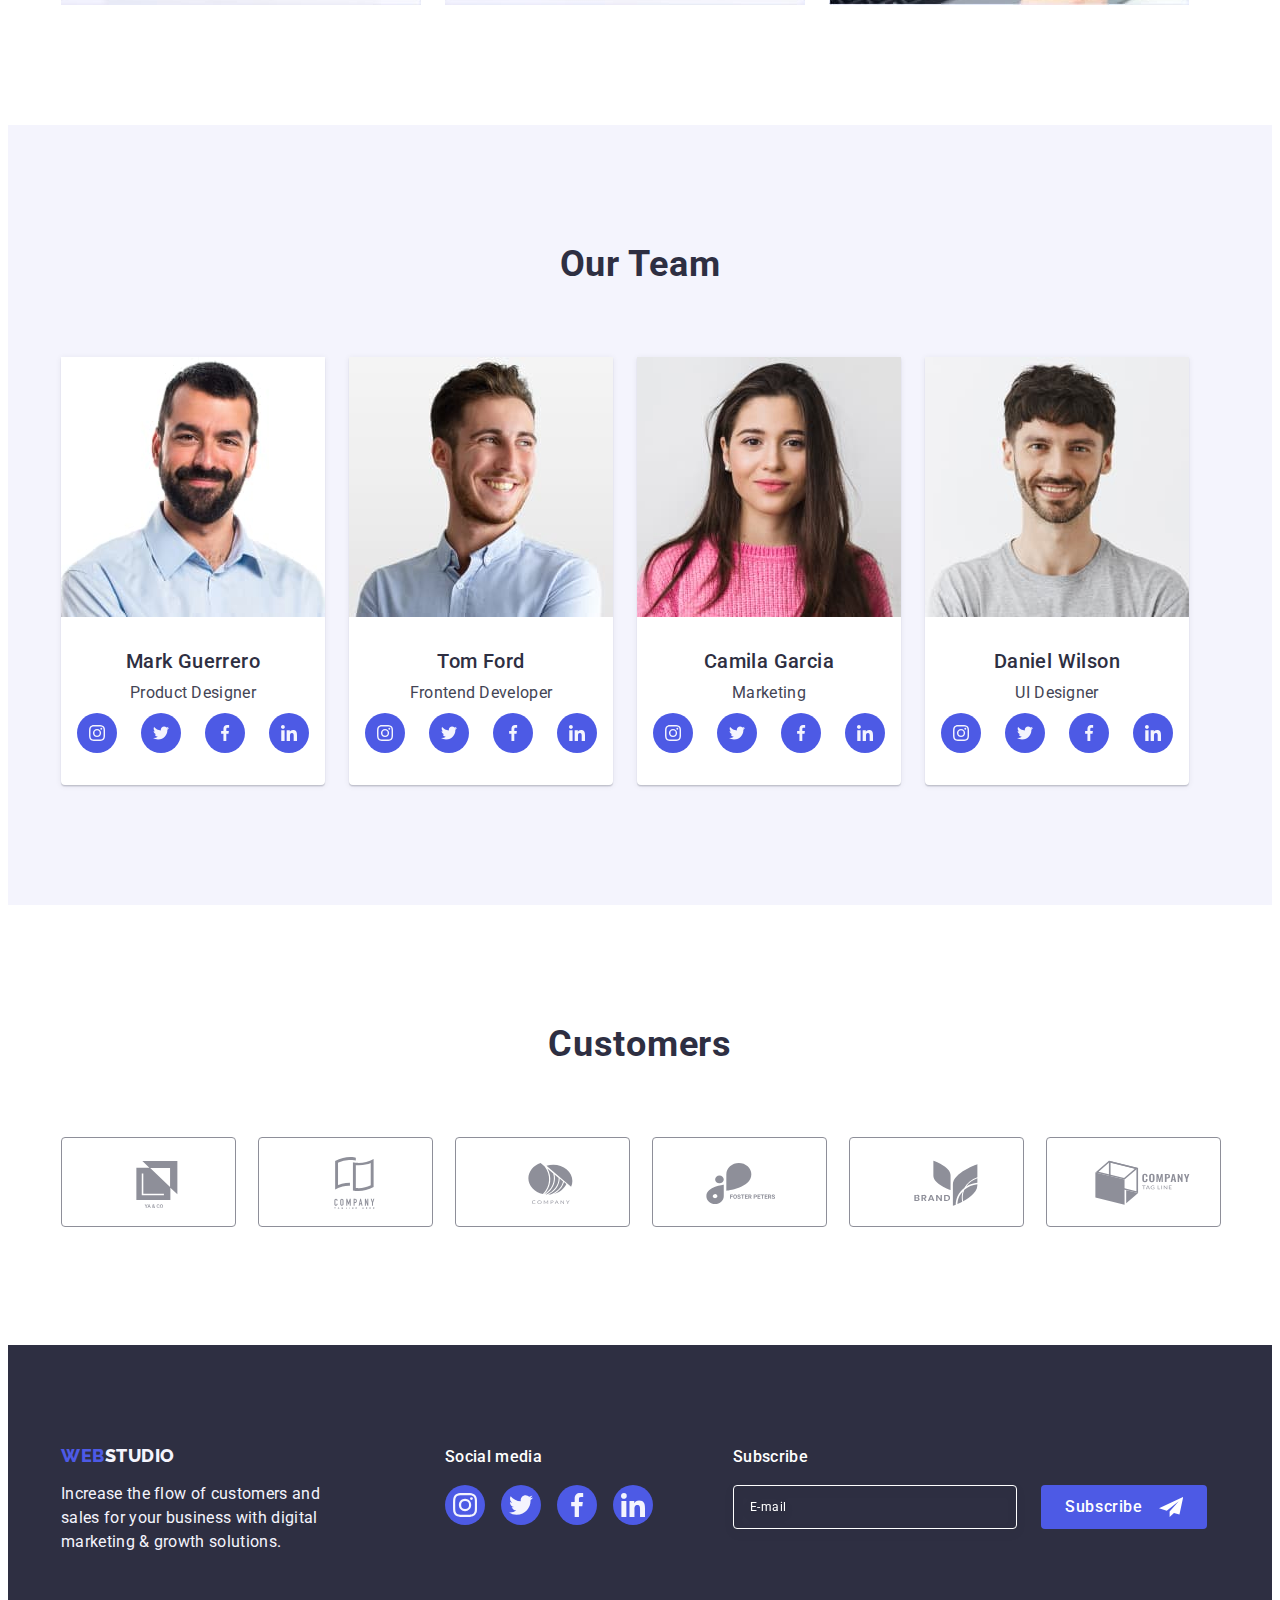
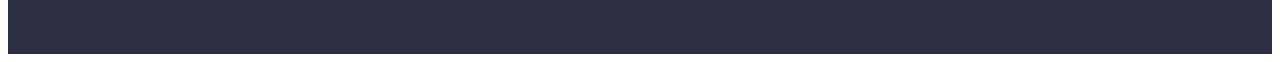
==== commit 3e796cd5: "fix footer" ====
--- a/index.html
+++ b/index.html
@@ -460,13 +460,15 @@
         <div class="footer_subscribe">
           <p class="footer_subscribe-title">Subscribe</p>
           <form class="footer_subscribe-form">
-            <input
-              class="subscribe-form_email"
-              name="email"
-              type="email"
-              placeholder="E-mail"
-              required
-            />
+            <label class="footer_subscribe-label">
+              <input
+                class="subscribe-form_email"
+                name="subscribe-email"
+                type="email"
+                placeholder="E-mail"
+                required
+              />
+            </label>
             <button class="subscribe-form_btn" type="submit">
               Subscribe
               <svg width="24" height="24" class="customers_logo-svg">
@@ -511,6 +513,7 @@
                 class="modal_input-phone modal_form-input"
                 name="phone"
                 type="tel"
+                id="phone"
               />
               <svg class="form-field_phone-svg" width="18" height="24">
                 <use href="./images/icons.svg#icon-phone"></use>
@@ -526,6 +529,7 @@
                 class="modal_input-email modal_form-input"
                 name="email"
                 type="email"
+                id="email"
               />
               <svg class="form-field_email-svg" width="18" height="24">
                 <use href="./images/icons.svg#icon-email"></use>
--- a/css/style.css
+++ b/css/style.css
@@ -419,10 +419,12 @@
 
 .subscribe-form_email {
     width: 264px;
-    padding: 8px 0 8px 16px;
+    height: 40px;
+padding-left:16px ;
 border: 1px solid var(--white);
 border-radius: 4px;
 background-color: transparent;
+filter: drop-shadow(0px 4px 4px rgba(0, 0, 0, 0.15));
 
 font-family: var(--roboto);
     font-size: 12px;
@@ -441,9 +443,11 @@
 }
 
 .subscribe-form_btn {
+    min-width: 165px;
     padding: 8px 24px;
     display: flex;
     align-items: center;
+    justify-content: center;
 
     background: var(--blue);
         border-radius: 4px;
@@ -719,7 +723,7 @@
 border: 1px solid rgba(46, 47, 66, 0.4);
 border-radius: 2px;
 margin-right: 8px;
-display: flex;
+display: inline-flex;
 align-items: center;
 justify-content: center;
 fill: transparent;
